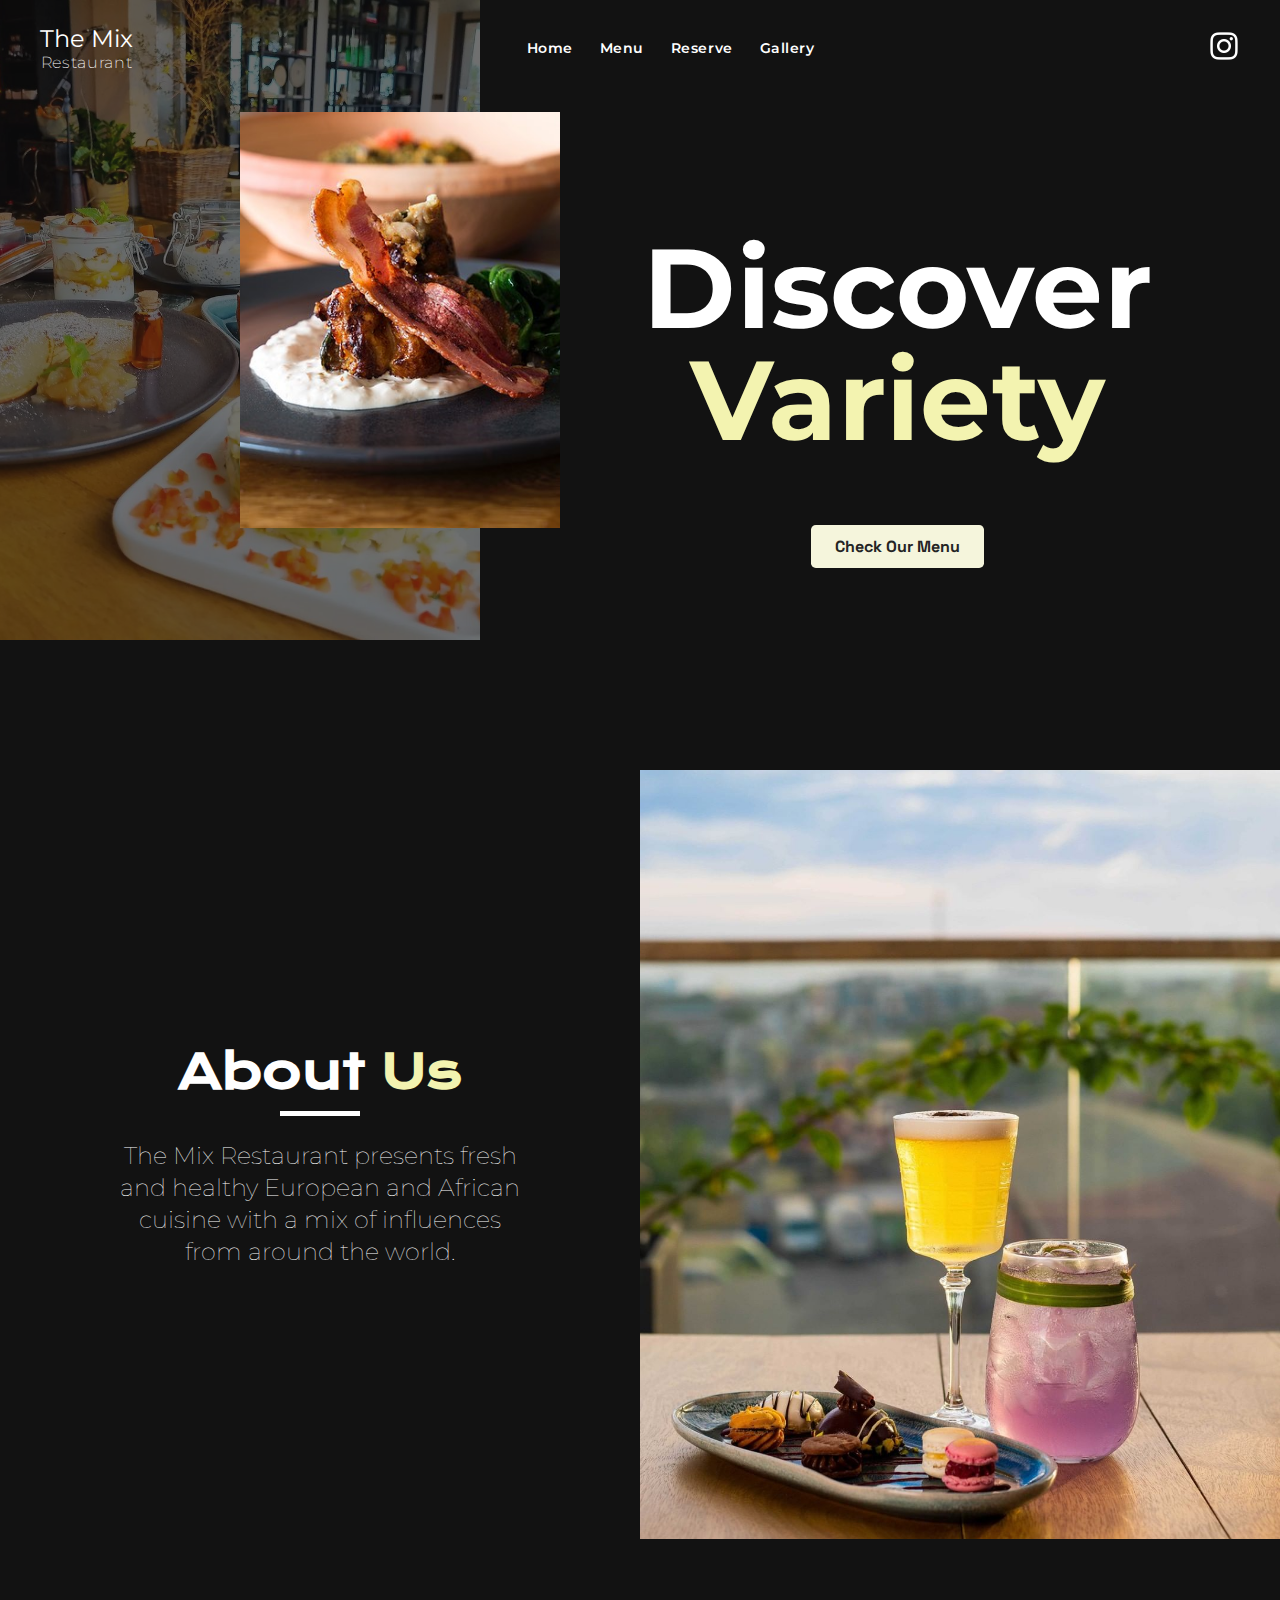
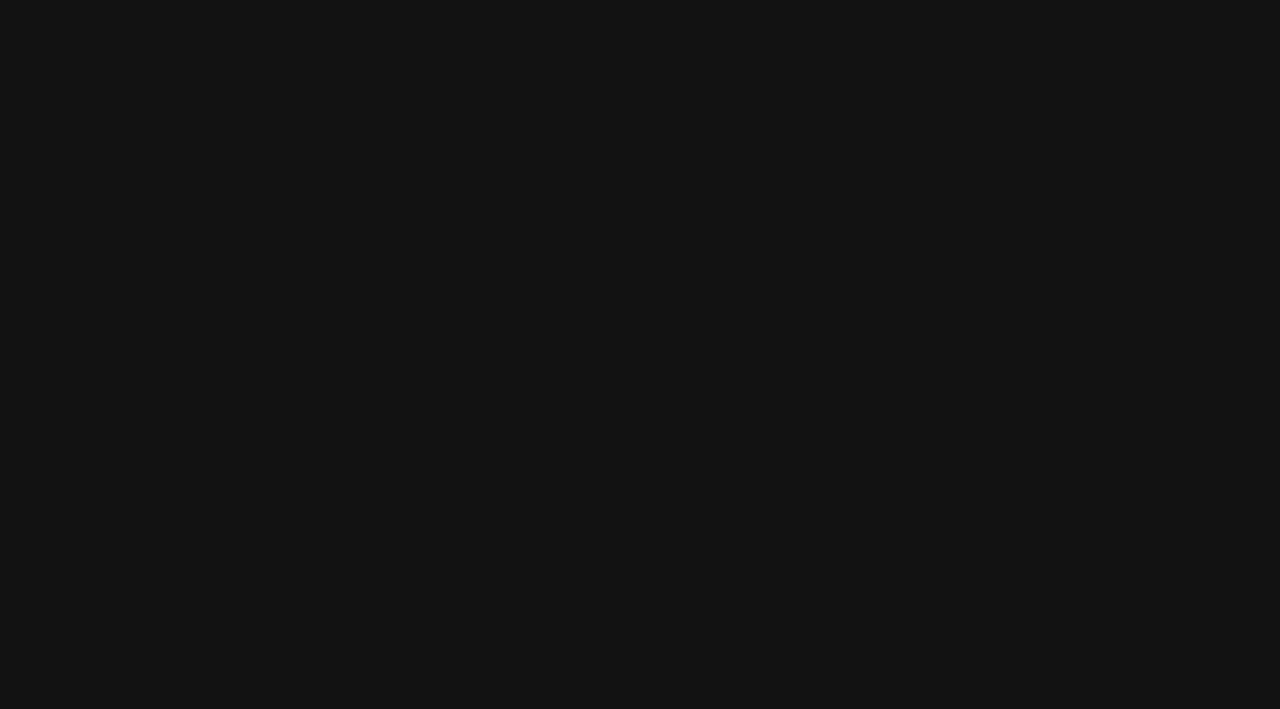
==== index.html @ 6d55d675 "Add files via upload" ====
<!DOCTYPE html>
<html lang="en">
<head>
    <meta charset="UTF-8">
    <meta http-equiv="X-UA-Compatible" content="IE=edge">
    <meta name="viewport" content="width=device-width, initial-scale=1.0">
    <title>The Mix Restaurant</title>
    <link rel="stylesheet" href="style.css">
    <link rel="shortcut icon" href="assets/themixlogo.png" type="image/x-icon">
</head>
<body>

    <!-- Navbar Section -->
    <navbar class="navbar-section">
        <h2 class="logo">
            <a href="index.html">
                The Mix <span class="logo-lighter">Restaurant</span>
            </a>
        </h2>
        <ul class="nav-items">
            <li class="nav-item"><a href="index.html" class="nav-link">Home</a></li>
            <li class="nav-item"><a href="menu/menu.html" class="nav-link">Menu</a></li>
            <li class="nav-item"><a href="https://www.sevenrooms.com/reservations/themix" class="nav-link">Reserve</a></li>
            <li class="nav-item"><a href="gallery/gallery.html" class="nav-link">Gallery</a></li>
        </ul>
        <a href="https://www.instagram.com/themixgh/" class="insta-link" target="_blank"><img src="assets/insta.png" alt="" class="insta"></a>
        <img src="assets/hamburger-button.png" alt="" class="hamburger-menu">
    </navbar>
    <!-- End Of Navbar Section -->

    <!-- Hero Section -->
    <main class="hero-section">
        <img src="assets/food-image-2.webp" alt="" class="image-bg">
        <div class="top-image-flex-container">
            <div class="top-image-container">
                <img src="assets/food-image-1.jpg" alt="" class="top-image">
            </div>
        </div>
        <div class="title-container">
            <h1 class="hero-title">Discover <span class="hero-title-span"> Variety</span>
            <button class="call-to-action">Check Our Menu</button></h1>
        </div>
    </main>
    <!-- End Of Hero Section -->

    <!-- About Us Section-->
    <section class="about-us-section">
        <div class="about-us-first-section half-section">
            <div class="about-us-container">
                <h1 class="about-us-title">
                    About <span class="about-us-title-span">Us</span>
                </h1>
                <div class="line"></div>
                <p class="about-us-description">
                    The Mix Restaurant presents fresh and healthy European and African cuisine with a mix of influences from around the world.
                </p>
            </div>
        </div>
        <div class="about-us-second-section half-section">
        </div>
    </section>
    <!-- End Of About Us Section-->

    <!-- Meet The Team Section -->
    <section class="meet-the-team">

    </section>
    <!-- End Of Meet The Team Section -->

    <!-- International Section -->
    <section class="international">
    
    </section>
    <!-- End Of International Section -->





    <footer class="footer-section">

    </footer>

</body>
</html>
---- style.css ----
@import url('https://fonts.googleapis.com/css2?family=Krona+One&family=Montserrat:wght@100;200;300;400;500;600;700;800;900&family=Raleway:wght@300;400&family=Space+Grotesk:wght@300;400;500;600;700&display=swap');

/*

font-family: 'Krona One', sans-serif;
font-family: 'Montserrat', sans-serif;
font-family: 'Raleway', sans-serif;
font-family: 'Space Grotesk', sans-serif;

First BreakPoint: 1250px
Second Breakpoint: 1050px;

 */

*{
    box-sizing: border-box;
    padding: 0;
    margin: 0;
    text-decoration: none;
    list-style: none;
    font-family: 'Montserrat', sans-serif;
}

:root{
    --general-color: #fff;
}

body{
    background-color: #121212;
}

.navbar-section{
    height: 5rem;
    width: 100%;
    display: flex;
    justify-content: space-between;
    align-items: center;
    position: absolute;
    z-index: 5;
}

.logo{
    color: var(--general-color);
    font-size: 1.5rem;
    text-align: center;
    font-weight: 400;
    margin-left: 2.5rem;
    margin-top: 1rem;
}

.logo a{
    color: white;
}

.logo-lighter{
    font-weight: 200;
    font-size: 1rem;
    letter-spacing: 0.04rem;
    display: block;
}

.nav-items{
    margin-top: 1rem;
    color: var(--general-color);
    font-weight: 600;
    font-size: 0.85rem;
    letter-spacing: 0.035rem;
    width: 18rem;
    display: flex;
    justify-content: space-between;
}

.nav-item a{
    color: var(--general-color);
}

.nav-item a:hover{
    opacity: 0.7;
    transition: all 0.3s ease-in;
}

.insta{
    width: 2rem;
    height: 2rem;
    margin-top: 1rem;
    margin-right: 2.5rem;
}

.hamburger-menu{
    width: 2rem;
    height: 2rem;
    margin-top: 1rem;
    margin-right: 2.5rem;
    display: none;
}

.hero-section{
    height: 48.1rem;
}

.image-bg{
    width: 30rem;
    height: 40rem;
    object-fit: cover;
    position: absolute;
    z-index: 3;
    opacity: 0.4;
}

.top-image{
    position: absolute;
    z-index: 4;
    width: 20rem;
    height: 26rem;
    margin-top: 7rem;
    margin-left: 15rem;
    object-fit: cover;
}

.title-container{
    z-index: 8;
    display: flex;
    flex-direction: column;
    justify-content:  center;
    align-items: flex-end;
    margin-top: 15rem;
    width: 100%;
    height: 20rem;
    position: absolute;
}

.hero-title{
    color: var(--general-color);
    letter-spacing: 0.02rem;
    font-size: 7rem;
    margin-right: 8rem;
    text-align: center;
    position: absolute;
    line-height: 7rem;
}

.hero-title-span{
    color: #F3F3B0;
    display: block;
}

.call-to-action{
    font-family: 'Space Grotesk', sans-serif;
    font-weight: 700;
    color: #242424;
    padding: 0.7rem 1.5rem 0.7rem 1.5rem;
    font-size: 1rem;
    border-radius: 0.3rem;
    background-color: beige;
    border: none;
}

.about-us-section{
    display: flex;
    height: 48.1rem;
}

.half-section{
    width: 100%;
}

.about-us-first-section{
    display: flex;
    justify-content: center;
    align-items: center;
    height: 48.1rem;
}

.about-us-second-section{
    height: 48.1rem;
    background-image: url(assets/food-image-3.jpg);
    background-size: cover;
    background-position: center;
}

.about-us-container{
    display: flex;
    flex-direction: column;
    align-items: center;
    color: var(--general-color);
    width: 25rem;
    text-align: center;
}

.about-us-title{
    font-size: 3rem;
    text-align: center;
    margin-bottom: 0.6rem;
    font-family: 'Krona One', sans-serif;
}

.line{
    width: 5rem;
    background-color: white;
    height: 0.3rem;
    margin-bottom: 1.5rem;
}

.about-us-title-span{
    color: #F3F3B0;
    font-family: 'Krona One', sans-serif;
}

.about-us-description{
    font-weight: 100;
    font-size: 1.5rem;
    line-height: 2rem;
}

.meet-the-team{
    height: 48.1rem;
}



@media (max-width: 1250px) and (min-width: 1050px) {
    .hero-title{
        font-size: 5rem;
        margin-right: 5rem;
        line-height: 5rem;
    }
}

@media (max-width: 1050px) {
    .nav-items{
        display: none;
    }

    .insta{
        display: none;
    }

    .image-bg{
        display: none;
    }

    .hamburger-menu{
        display: inline;
    }

    .title-container{
        flex-direction: column;
        justify-content:  center;
        align-items: center;
        height: auto;
        background-color: red;
        position: absolute;
        margin-top: 5rem;

        /* z-index: 8;
        display: flex;
        flex-direction: column;
        justify-content:  center;
        align-items: flex-end;
        margin-top: 0rem;
        width: 100%;
        height: 20rem;
        position: absolute; */
    }

    .top-image{
        display: none;
    }

    .hero-title{
        display: flex;
        flex-direction: column;
        justify-content:  center;
        align-items:center;
        width: 100%;
        margin-top: 15rem;
        margin-right: 0rem;
        height: 15rem;
        line-height: 4.5rem;
        font-size: 4rem;
    }

    .hero-title-span{
        display: block;
        margin-bottom: 2rem;
    }

    .top-image-flex-container{
        margin-top: 25rem;
        position: absolute;
        width: 100%;
        display: flex;
        justify-content: center;
        align-items: center;
    }

    .top-image-container{
        position: absolute;
        width: 80%;
        height: 23rem;
        z-index: 9;
        background-image: url(assets/food-image-1.jpg);
        background-repeat: no-repeat;
        background-size: cover;
        background-position: center center;
        margin-top: 16rem;
    }

    .about-us-section{
        display: flex;
        flex-direction: column;
        height: 48.1rem;
    }
    
    .about-us-first-section{
        display: flex;
        justify-content: center;
        align-items: center;
        height: 48.1rem;
    }
    
    .about-us-second-section{
        height: 48.1rem;
        background-image: url(assets/food-image-3.jpg);
        background-size: cover;
        background-position: center center;
    }
    
    .about-us-container{
        display: flex;
        flex-direction: column;
        align-items: center;
        color: var(--general-color);
        width: 25rem;
        text-align: center;
    }
    
    .about-us-title{
        font-size: 2rem;
        text-align: center;
        margin-bottom: 0.6rem;
        font-family: 'Krona One', sans-serif;
    }
    
    .line{
        width: 5rem;
        background-color: white;
        height: 0.1rem;
        margin-bottom: 1.5rem;
    }
    
    .about-us-title-span{
        color: #F3F3B0;
        font-family: 'Krona One', sans-serif;
    }
    
    .about-us-description{
        margin-left: 2.5rem;
        margin-right: 2.5rem;
        font-weight: 100;
        font-size: 1.25rem;
        line-height: 1.7rem;
    }
}
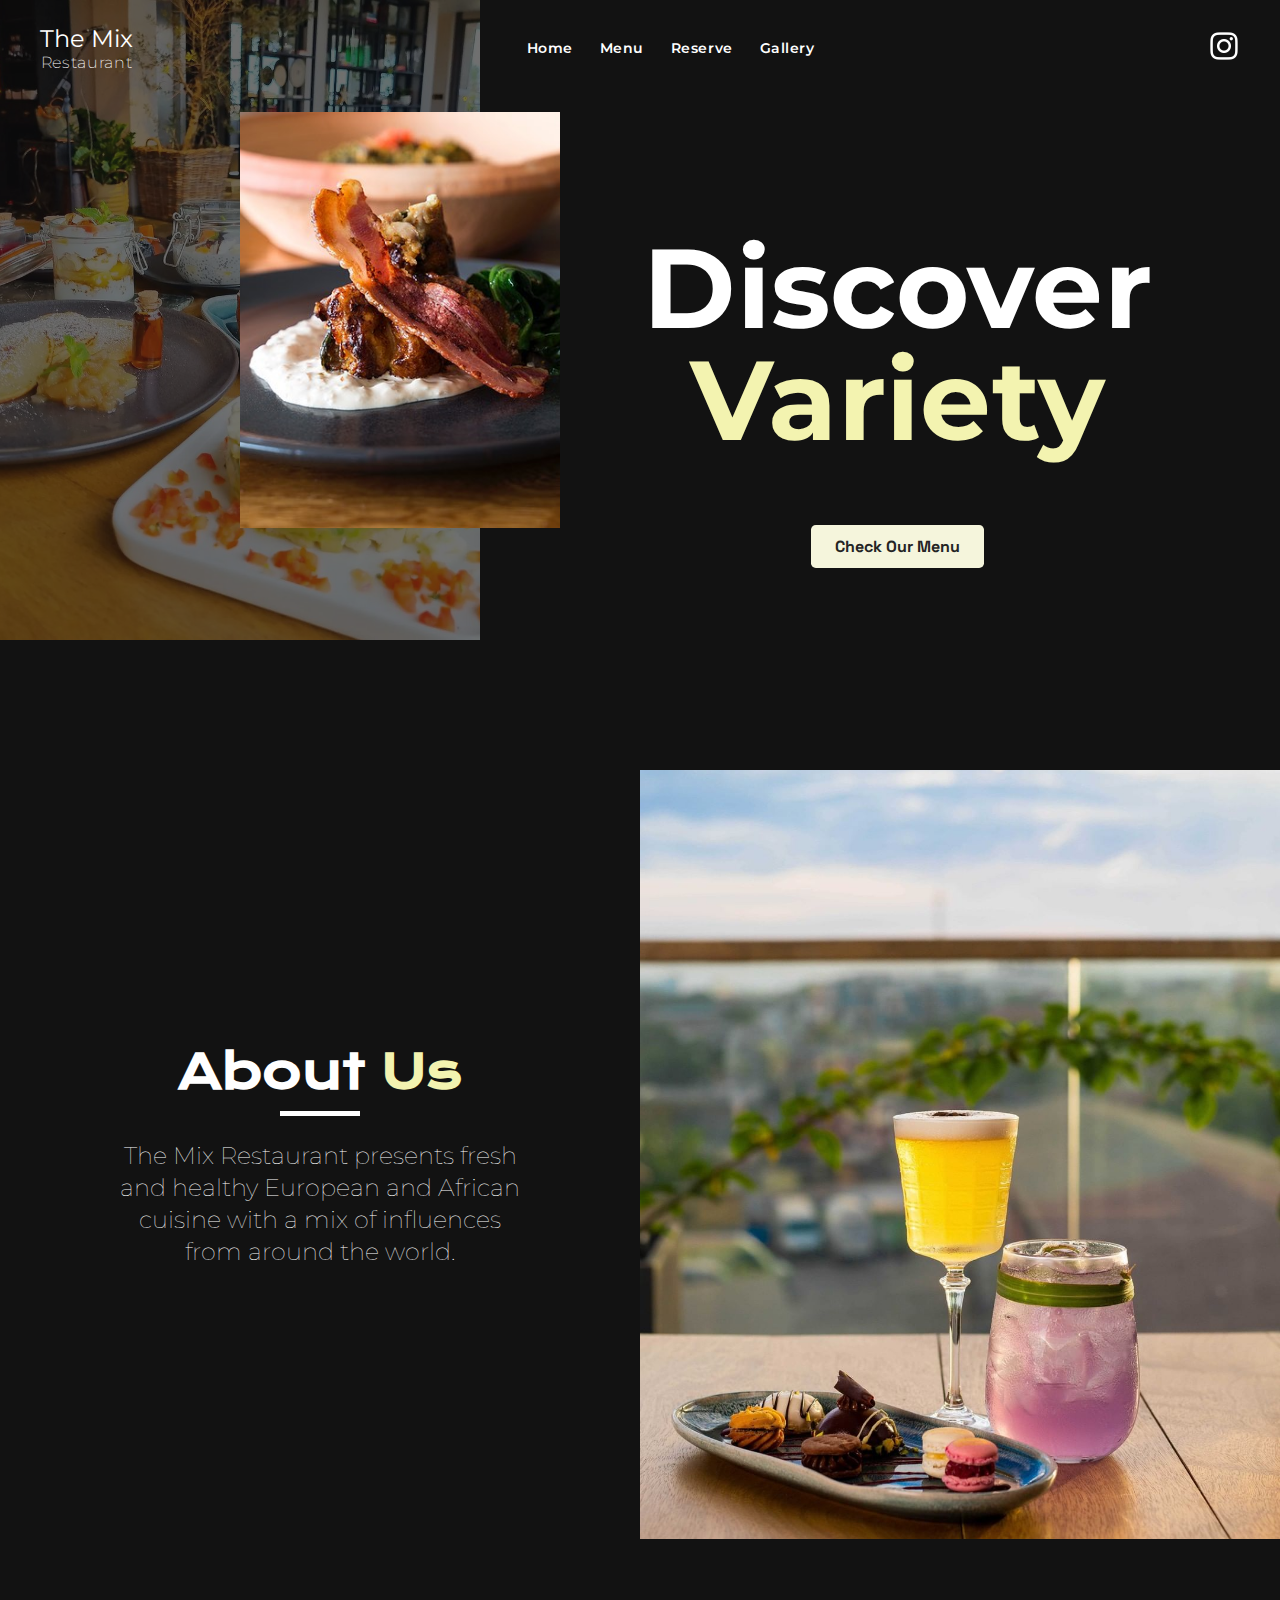
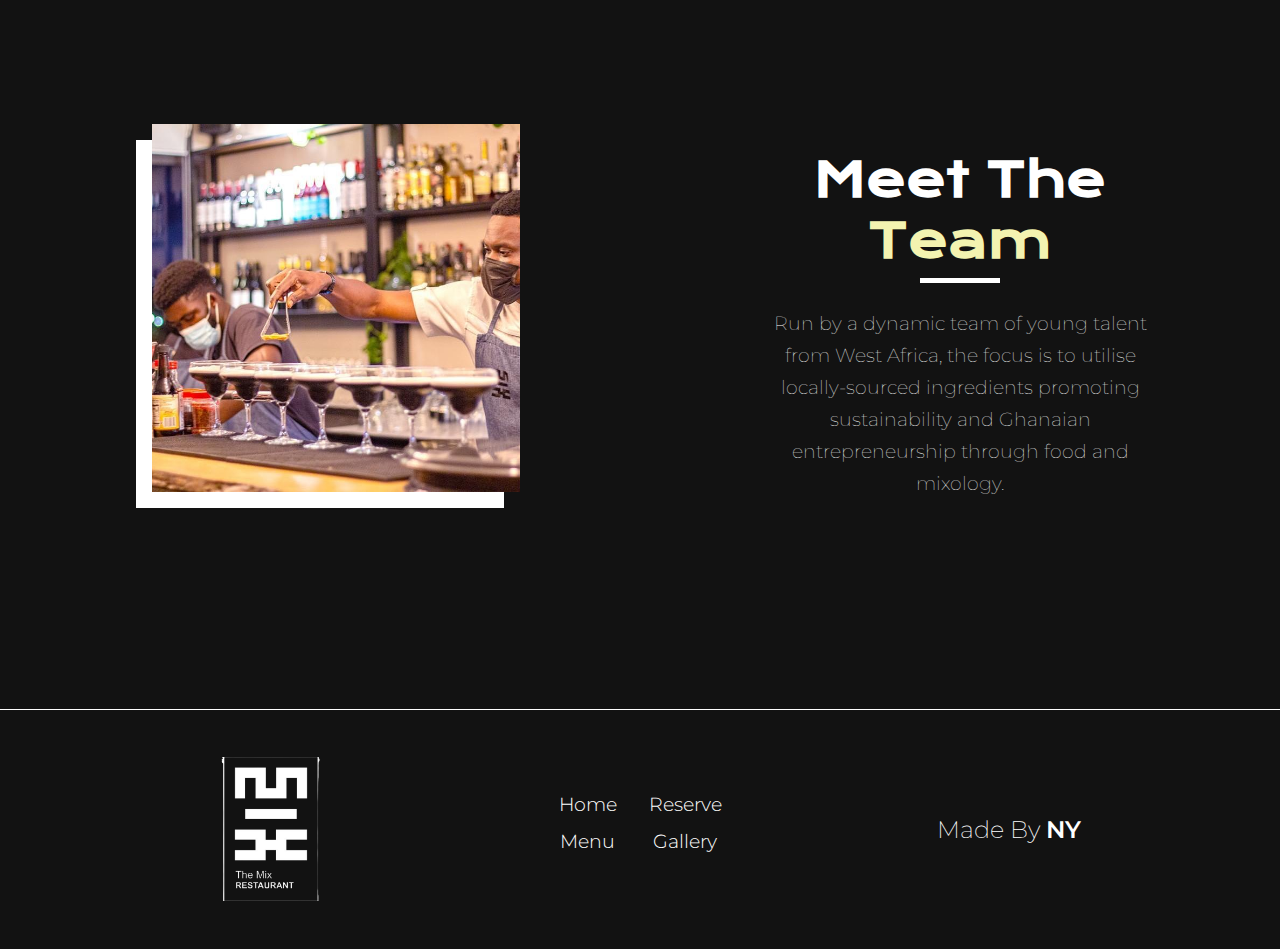
==== commit fec2f98c: "Update Site" ====
--- a/index.html
+++ b/index.html
@@ -6,7 +6,7 @@
     <meta name="viewport" content="width=device-width, initial-scale=1.0">
     <title>The Mix Restaurant</title>
     <link rel="stylesheet" href="style.css">
-    <link rel="shortcut icon" href="assets/themixlogo.png" type="image/x-icon">
+    <link rel="shortcut icon" href="assets/themixlogo.jpg" type="image/x-icon">
 </head>
 <body>
 
@@ -38,7 +38,9 @@
         </div>
         <div class="title-container">
             <h1 class="hero-title">Discover <span class="hero-title-span"> Variety</span>
-            <button class="call-to-action">Check Our Menu</button></h1>
+            <a href="menu/menu.html" class="hero-button-link">
+                <button class="hero-button">Check Our Menu</button></h1>
+            </a>
         </div>
     </main>
     <!-- End Of Hero Section -->
@@ -63,7 +65,36 @@
 
     <!-- Meet The Team Section -->
     <section class="meet-the-team">
+        <!-- Desktop Display -->
+        <div class="employee-image-container">
+            <div class="background-layer"></div>
+            <div class="employee-image"></div>
+        </div>
+        <div class="employee-data">
+            <div class="data-container">
+                <h1 class="employee-data-title">
+                    Meet The <span class="employee-data-title-span">Team</span>
+                </h1>
+                <div class="line"></div>
+                <p class="employee-data-description">
+                    Run by a dynamic team of young talent from West Africa, the focus is to utilise locally-sourced ingredients promoting sustainability and Ghanaian entrepreneurship through food and mixology.
+                </p>
+            </div>
+        </div>
+        <!-- End Of Desktop Display -->
 
+        <!-- Mobile Display -->
+        <div class="mobile-employee-container">
+            <h1 class="mobile-employee-data-title">
+                Meet The <span class="mobile-employee-data-title-span">Team</span>
+            </h1>
+            <div class="mobile-line"></div>
+            <div class="mobile-employee-image-container">
+                <div class="mobile-employee-image"></div>
+                <div class="mobile-background-layer"></div>
+            </div>
+        </div>
+        <!-- End Of Mobile Display -->
     </section>
     <!-- End Of Meet The Team Section -->
 
@@ -73,13 +104,22 @@
     </section>
     <!-- End Of International Section -->
 
-
-
-
-
-    <footer class="footer-section">
-
+    <!-- Footer -->
+    <footer class="footer">
+        <img src="assets/themixlogo.jpg" alt="" class="themixlogo">
+        <div class="footer-links">
+            <div class="footer-batch">
+                <li class="footer-item"><a href="#" class="footer-link">Home</a></li>
+                <li class="footer-item"><a href="#" class="footer-link">Menu</a></li>
+            </div>
+            <div class="footer-batch">
+                <li class="footer-item"><a href="#" class="footer-link">Reserve</a></li>
+                <li class="footer-item"><a href="#" class="footer-link">Gallery</a></li>
+            </div>
+        </div>
+        <h2 class="creator-tag">Made By <a class="creator-tag-span" href="https://github.com/nana-ntim" target="_blank">NY</a></h2>
     </footer>
+    <!-- End Of Footer -->
 
 </body>
 </html>--- a/style.css
+++ b/style.css
@@ -144,7 +144,7 @@
     display: block;
 }
 
-.call-to-action{
+.hero-button{
     font-family: 'Space Grotesk', sans-serif;
     font-weight: 700;
     color: #242424;
@@ -213,10 +213,126 @@
 }
 
 .meet-the-team{
+    width: 100%;
+    color: var(--general-color);
+    display: flex;
     height: 48.1rem;
 }
 
-
+.employee-image-container{
+    width: 50%;
+    display: flex;
+    justify-content: center;
+    align-items: center;
+}
+
+.employee-data{
+    width: 50%;
+    display: flex;
+    flex-direction: column;
+    justify-content: center;
+    align-items: center;
+}
+
+.background-layer{
+    z-index: 10;
+    position: absolute;
+    background-color: white;
+    width: 23rem;
+    height: 23rem;
+}
+
+.employee-image{
+    z-index: 11;
+    background-image: url(assets/employee.jpg);
+    background-position: center center;
+    background-size: cover;
+    margin-bottom: 2rem;
+    margin-left: 2rem;
+    width: 23rem;
+    height: 23rem;
+}
+
+.employee-data-title{
+    font-family: 'Krona One', sans-serif;
+    margin-bottom: 0.4rem;
+    font-size: 3rem;
+    text-align: center;
+}
+
+.employee-data-title-span{
+    display: block;
+    font-family: 'Krona One', sans-serif;
+    color: #F3F3B0;
+}
+
+.employee-data-description{
+    font-weight: 100;
+    font-size: 1.2rem;
+    line-height: 2rem;
+}
+
+.data-container{
+    display: flex;
+    flex-direction: column;
+    align-items: center;
+    color: var(--general-color);
+    width: 25rem;
+    text-align: center;
+}
+
+.mobile-employee-container{
+    display: none;
+}
+
+
+/* Footer Section */
+
+footer.footer{
+    border-top: 1px solid white;
+    height: 15rem;
+    display: flex;
+    justify-content: space-evenly;
+    align-items: center;
+}
+
+img.themixlogo{
+    width: 9rem;
+}
+
+.footer-item a{
+    font-weight: 300;
+    color: white;
+}
+
+.footer-item{
+    margin-bottom: 0.8rem;
+    font-size: 1.2rem;
+    text-align: center;
+}
+
+.footer-links{
+    display: flex;
+    justify-content: center;
+    align-items: center;
+}
+
+.footer-batch{
+    margin: 1rem;
+    width: auto;
+}
+
+.creator-tag{
+    color: white;
+    font-weight: 200;
+}
+
+.creator-tag a{
+    font-weight: 600;
+    color: white;
+}
+
+/* End Of Footer Section */
 
 @media (max-width: 1250px) and (min-width: 1050px) {
     .hero-title{
@@ -224,6 +340,11 @@
         margin-right: 5rem;
         line-height: 5rem;
     }
+
+    footer.footer{
+        height: 25rem;
+        flex-direction: column;
+    }
 }
 
 @media (max-width: 1050px) {
@@ -248,19 +369,8 @@
         justify-content:  center;
         align-items: center;
         height: auto;
-        background-color: red;
         position: absolute;
-        margin-top: 5rem;
-
-        /* z-index: 8;
-        display: flex;
-        flex-direction: column;
-        justify-content:  center;
-        align-items: flex-end;
-        margin-top: 0rem;
-        width: 100%;
-        height: 20rem;
-        position: absolute; */
+        margin-top: 6rem;
     }
 
     .top-image{
@@ -273,16 +383,19 @@
         justify-content:  center;
         align-items:center;
         width: 100%;
-        margin-top: 15rem;
+        margin-top: 16rem;
         margin-right: 0rem;
-        height: 15rem;
-        line-height: 4.5rem;
+        line-height: 4rem;
         font-size: 4rem;
     }
 
     .hero-title-span{
         display: block;
-        margin-bottom: 2rem;
+        margin-bottom: 0.5rem;
+    }
+
+    .hero-button{
+        margin-bottom: 4rem;
     }
 
     .top-image-flex-container{
@@ -361,5 +474,81 @@
         font-size: 1.25rem;
         line-height: 1.7rem;
     }
-}
-
+
+    footer.footer{
+        height: 25rem;
+        flex-direction: column;
+    }
+}
+
+@media (max-width: 950px) {
+    
+    .employee-image-container{
+        display: none;
+    }
+    
+    .employee-data{
+        display: none;
+    }
+    
+    .background-layer{
+        display: none;
+    }
+    
+    .employee-image{
+        display: none;
+    }
+    
+    .employee-data-title{
+        display: none;
+    }
+    
+    .employee-data-title-span{
+        display: none;
+    }
+    
+    .employee-data-description{
+        display: none;
+    }
+    
+    .data-container{
+        display: none;
+    }
+
+    .mobile-employee-container{
+        width: 100%;
+        height: 48.1rem;
+        display: flex;
+        justify-content:center;
+        align-items:center;
+        flex-direction: column;
+    }
+
+    .mobile-background-layer{
+        z-index: 10;
+        position: absolute;
+        background-color: white;
+        width: 18rem;
+        height: 18rem;
+    }
+    
+    .mobile-employee-image{
+        z-index: 14;
+        background-image: url(assets/employee.jpg);
+        background-position: center center;
+        background-size: cover;
+        margin-bottom: 2rem;
+        margin-left: 2rem;
+        width: 18rem;
+        height: 18rem;
+    }
+
+    .mobile-employee-image-container{
+        display: flex;
+        justify-content: center;
+        align-items: center;
+    }
+
+
+}
+
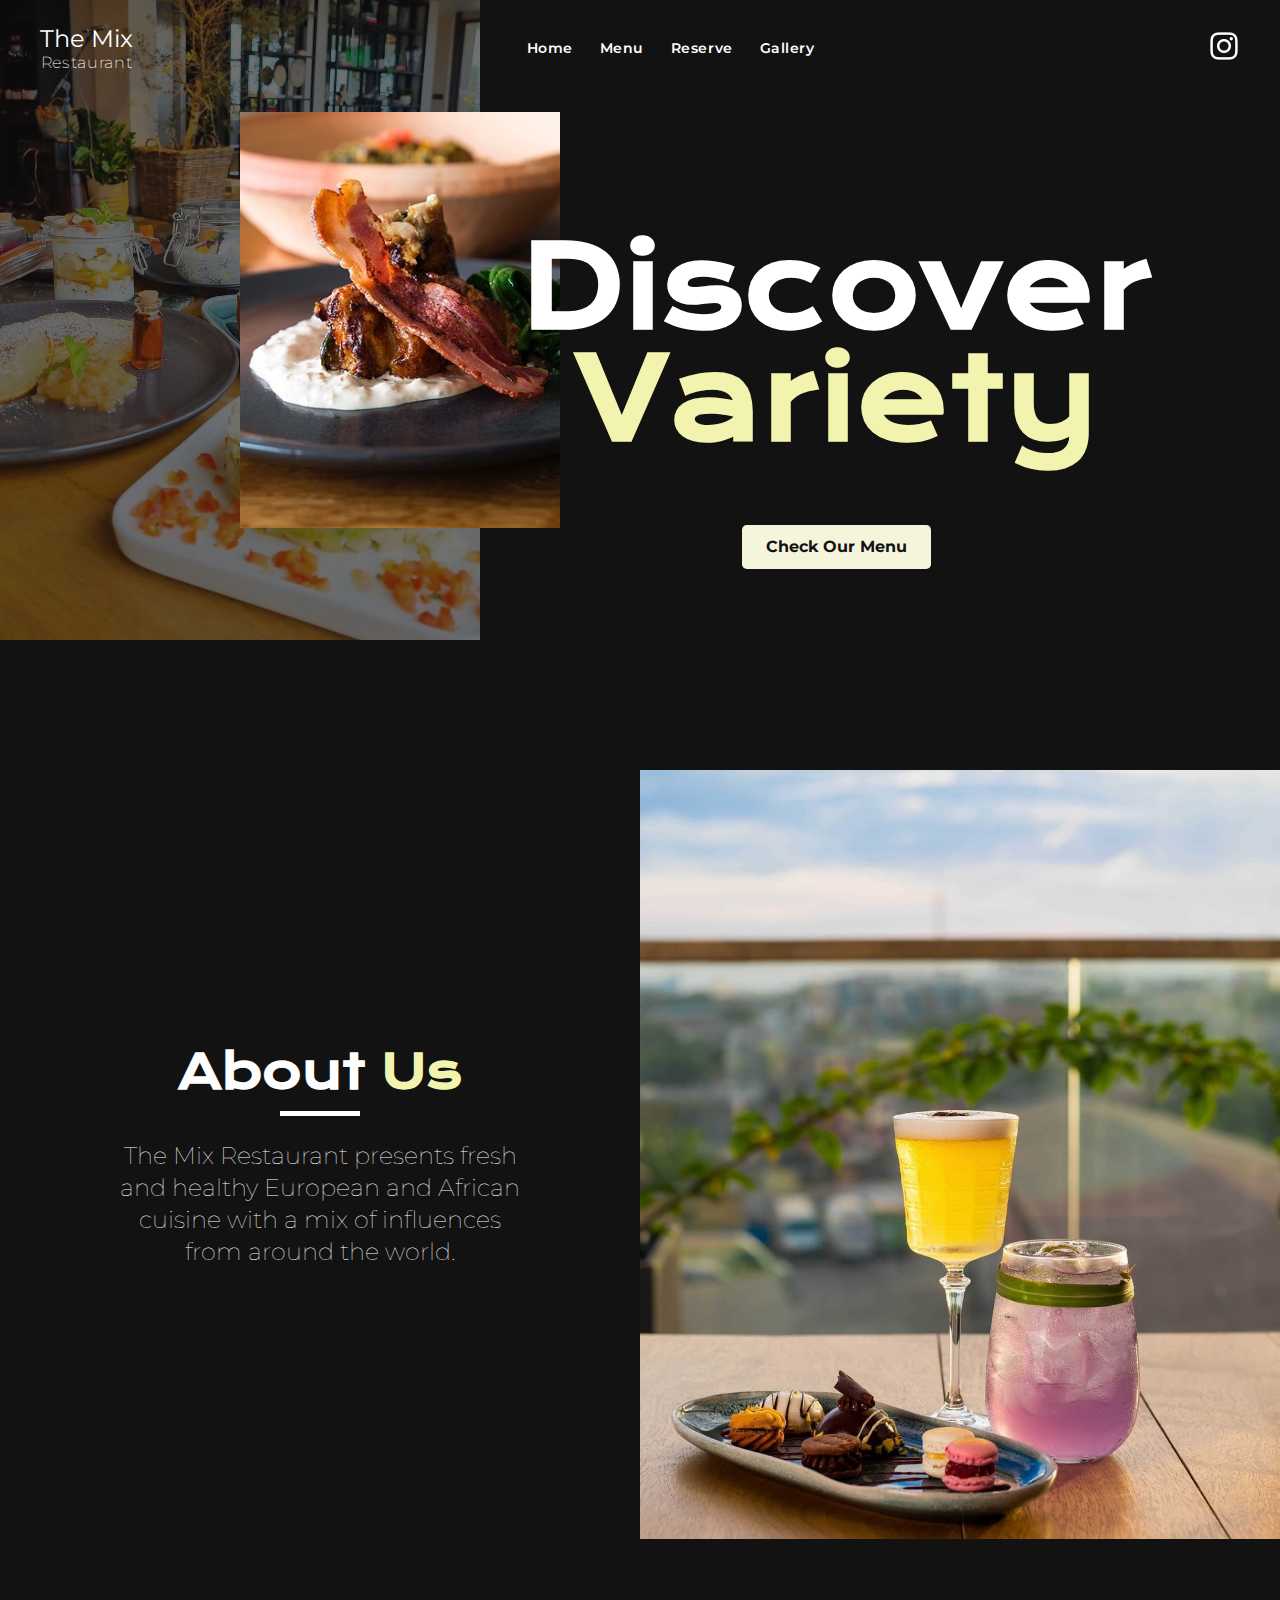
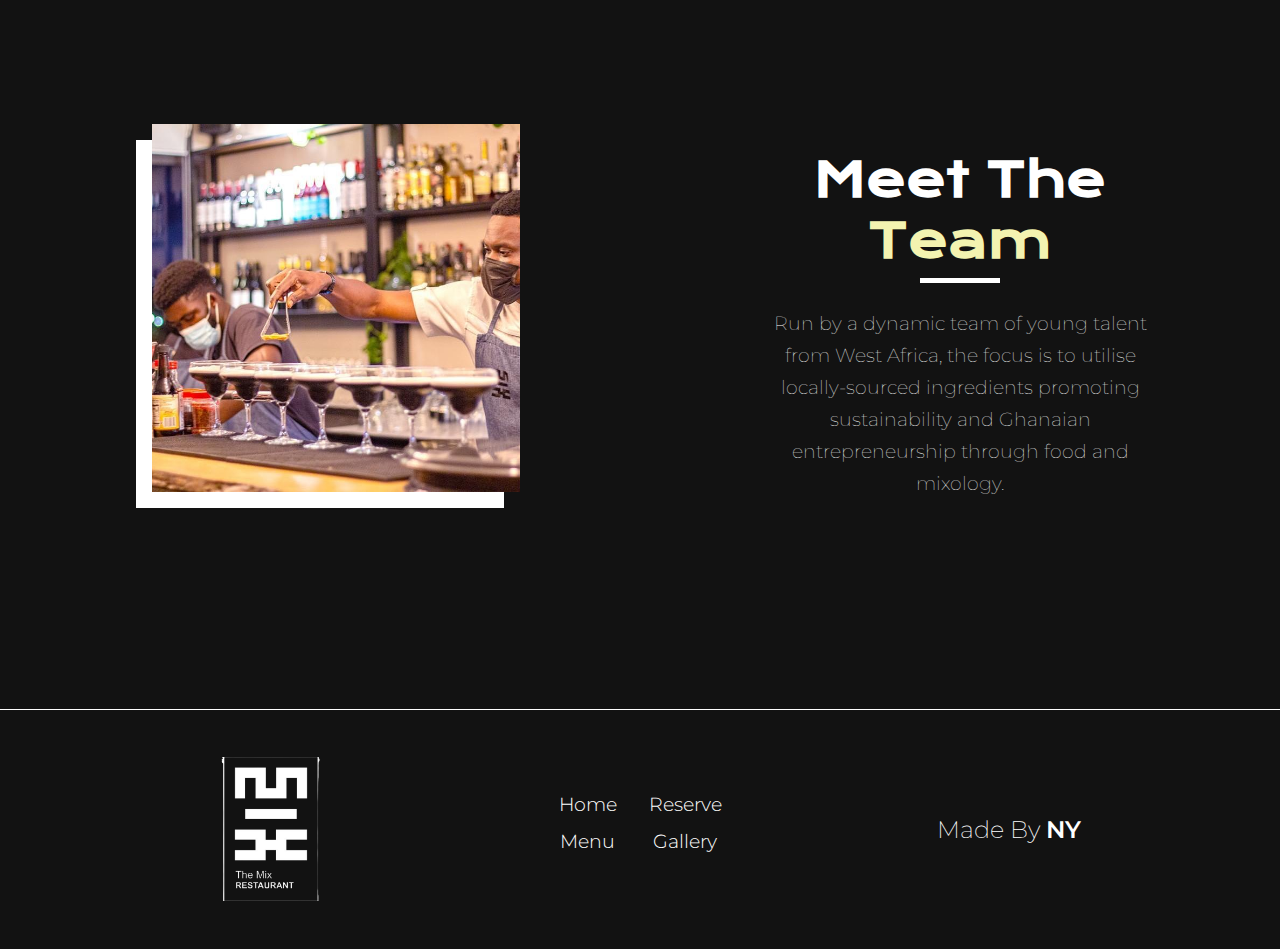
==== commit 0795b08b: "Normal cursor to pointer" ====
--- a/index.html
+++ b/index.html
@@ -38,9 +38,7 @@
         </div>
         <div class="title-container">
             <h1 class="hero-title">Discover <span class="hero-title-span"> Variety</span>
-            <a href="menu/menu.html" class="hero-button-link">
-                <button class="hero-button">Check Our Menu</button></h1>
-            </a>
+            <button class="hero-button"><a href="menu/menu.html" class="hero-button-link">Check Our Menu</a></button></h1>
         </div>
     </main>
     <!-- End Of Hero Section -->
--- a/style.css
+++ b/style.css
@@ -131,6 +131,7 @@
 
 .hero-title{
     color: var(--general-color);
+    font-family: 'Krona One', sans-serif;
     letter-spacing: 0.02rem;
     font-size: 7rem;
     margin-right: 8rem;
@@ -140,6 +141,7 @@
 }
 
 .hero-title-span{
+    font-family: 'Krona One', sans-serif;
     color: #F3F3B0;
     display: block;
 }
@@ -153,6 +155,11 @@
     border-radius: 0.3rem;
     background-color: beige;
     border: none;
+    cursor: pointer;
+}
+
+.hero-button a{
+    color: #121212;
 }
 
 .about-us-section{
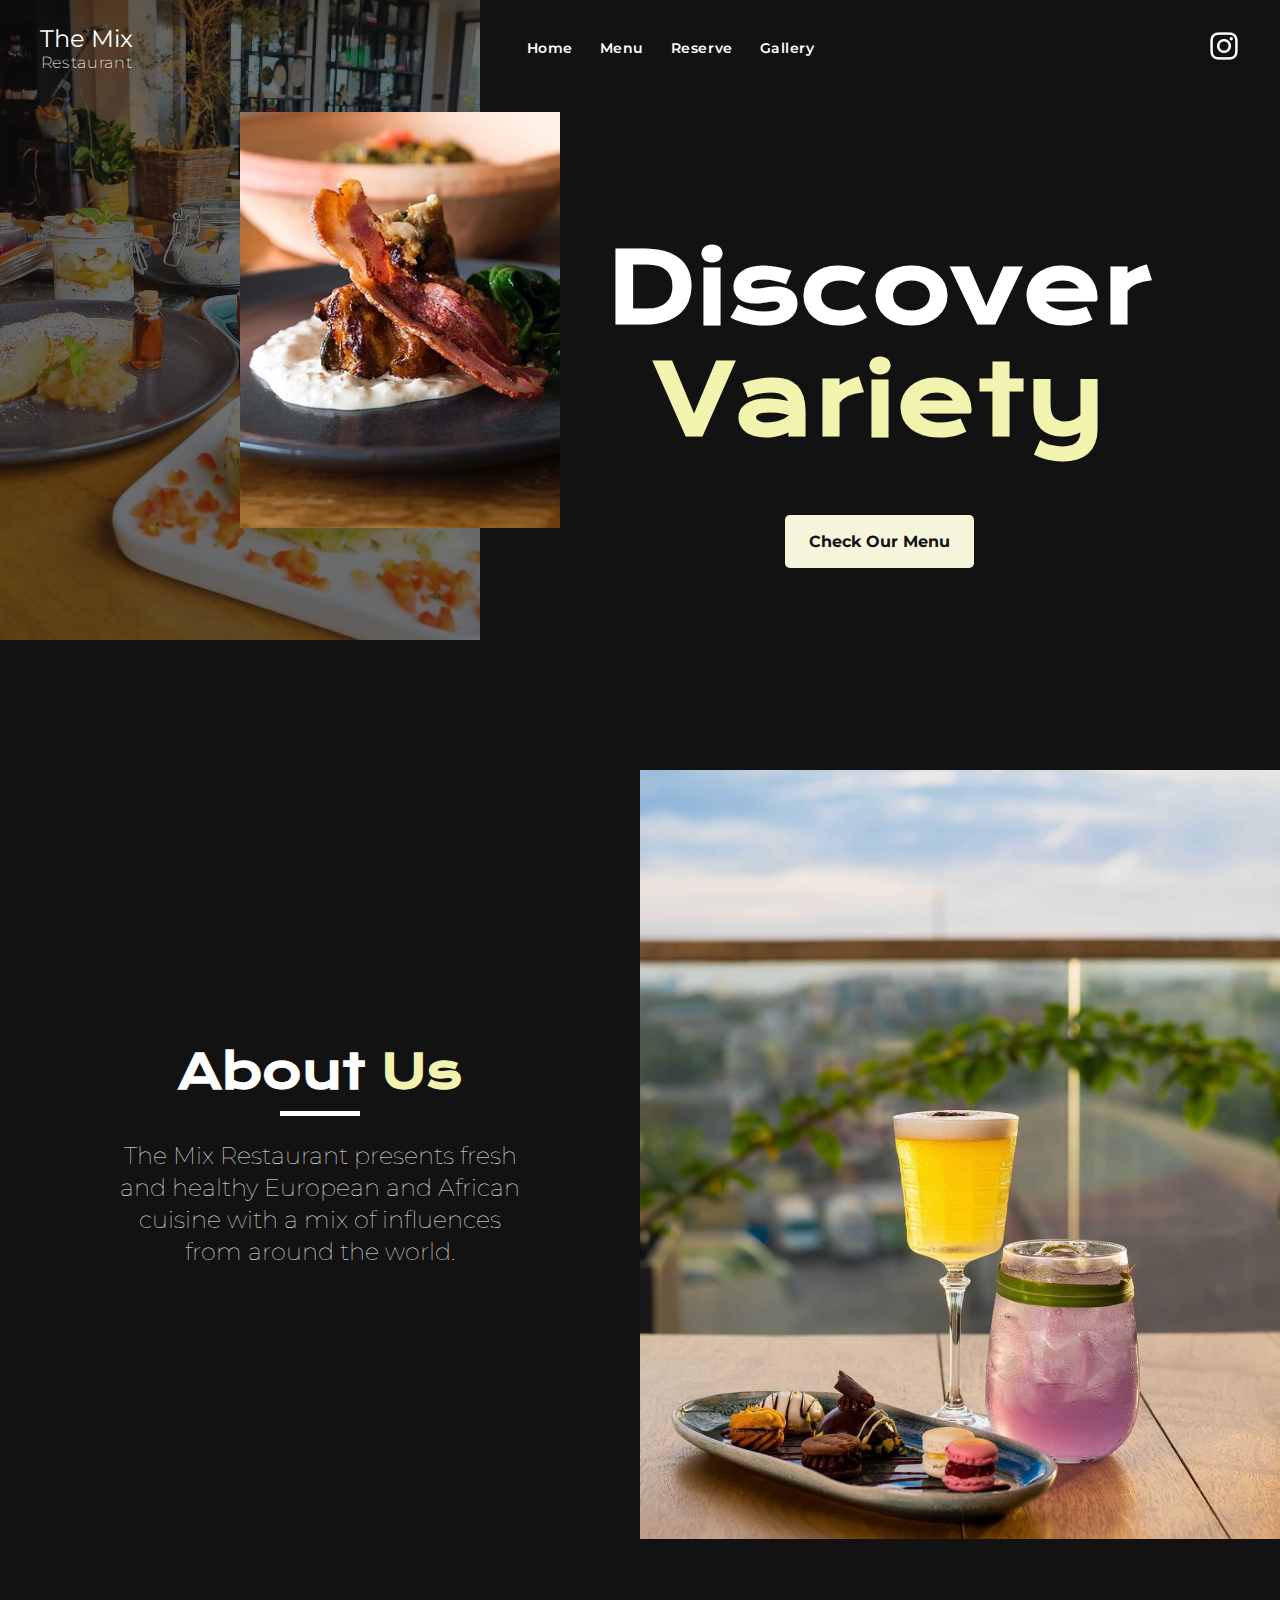
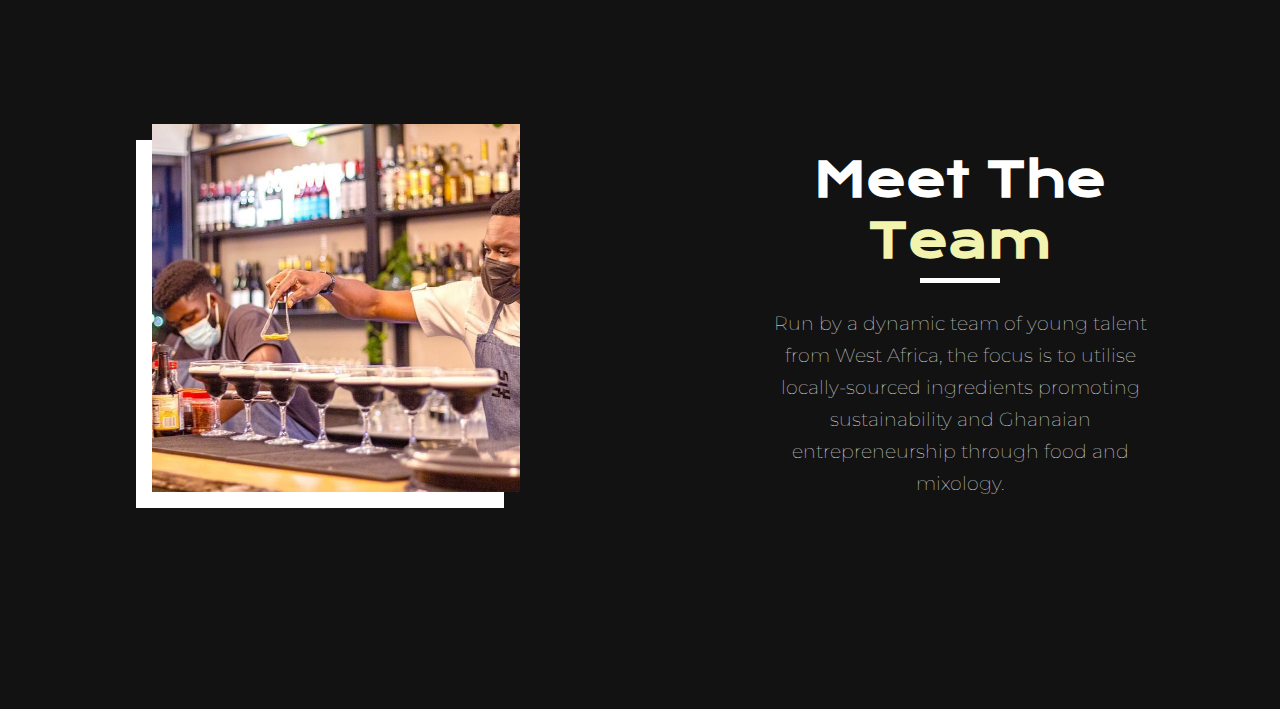
==== commit 627d786e: "Responsive Design" ====
--- a/index.html
+++ b/index.html
@@ -83,13 +83,18 @@
 
         <!-- Mobile Display -->
         <div class="mobile-employee-container">
-            <h1 class="mobile-employee-data-title">
-                Meet The <span class="mobile-employee-data-title-span">Team</span>
-            </h1>
-            <div class="mobile-line"></div>
-            <div class="mobile-employee-image-container">
-                <div class="mobile-employee-image"></div>
-                <div class="mobile-background-layer"></div>
+            <div class="mobile-employee-flex-container">
+                <h1 class="mobile-employee-data-title">
+                    Meet The <span class="mobile-employee-data-title-span">Team</span>
+                </h1>
+                <div class="mobile-line"></div>
+                <div class="mobile-employee-image-container">
+                    <div class="mobile-employee-image"></div>
+                    <div class="mobile-background-layer"></div>
+                </div>
+                <p class="mobile-employee-data-description">
+                    Run by a dynamic team of young talent from West Africa, the focus is to utilise locally-sourced ingredients promoting sustainability and Ghanaian entrepreneurship through food and mixology.
+                </p>
             </div>
         </div>
         <!-- End Of Mobile Display -->
@@ -103,7 +108,7 @@
     <!-- End Of International Section -->
 
     <!-- Footer -->
-    <footer class="footer">
+    <!-- <footer class="footer">
         <img src="assets/themixlogo.jpg" alt="" class="themixlogo">
         <div class="footer-links">
             <div class="footer-batch">
@@ -116,7 +121,7 @@
             </div>
         </div>
         <h2 class="creator-tag">Made By <a class="creator-tag-span" href="https://github.com/nana-ntim" target="_blank">NY</a></h2>
-    </footer>
+    </footer> -->
     <!-- End Of Footer -->
 
 </body>
--- a/style.css
+++ b/style.css
@@ -133,7 +133,7 @@
     color: var(--general-color);
     font-family: 'Krona One', sans-serif;
     letter-spacing: 0.02rem;
-    font-size: 7rem;
+    font-size: 6rem;
     margin-right: 8rem;
     text-align: center;
     position: absolute;
@@ -150,7 +150,7 @@
     font-family: 'Space Grotesk', sans-serif;
     font-weight: 700;
     color: #242424;
-    padding: 0.7rem 1.5rem 0.7rem 1.5rem;
+    padding: 1rem 1.5rem 1rem 1.5rem;
     font-size: 1rem;
     border-radius: 0.3rem;
     background-color: beige;
@@ -390,7 +390,7 @@
         justify-content:  center;
         align-items:center;
         width: 100%;
-        margin-top: 16rem;
+        margin-top: 18rem;
         margin-right: 0rem;
         line-height: 4rem;
         font-size: 4rem;
@@ -402,6 +402,7 @@
     }
 
     .hero-button{
+        margin-top: 1.8rem;
         margin-bottom: 4rem;
     }
 
@@ -423,7 +424,7 @@
         background-repeat: no-repeat;
         background-size: cover;
         background-position: center center;
-        margin-top: 16rem;
+        margin-top: 19rem;
     }
 
     .about-us-section{
@@ -524,11 +525,20 @@
 
     .mobile-employee-container{
         width: 100%;
-        height: 48.1rem;
+        height: 52rem;
         display: flex;
         justify-content:center;
         align-items:center;
         flex-direction: column;
+    }
+
+    .mobile-employee-flex-container{
+        display: flex;
+        flex-direction: column;
+        justify-content: center;
+        align-items: center;
+        width: 23rem;
+        text-align: center;
     }
 
     .mobile-background-layer{
@@ -556,6 +566,40 @@
         align-items: center;
     }
 
-
-}
-
+    .mobile-employee-data-title{
+        font-family: 'Krona One', sans-serif;
+        font-size: 2rem;
+    }
+
+    .mobile-line{
+        width: 4rem;
+        height: 0.2rem;
+        background-color: white;
+        margin-bottom: 2rem;
+        margin-top: 0.7rem;
+    }
+    
+    .mobile-employee-data-title-span{
+        font-family: 'Krona One', sans-serif;
+        color: #F3F3B0;
+        display: block;
+    }
+
+    .mobile-employee-data-description{
+        margin-left: 2rem;
+        margin-right: 2rem;
+        margin-top: 1.5rem;
+        font-weight: 300;
+        font-size: 1.25rem;
+        line-height: 1.7rem;
+    }
+
+    
+}
+
+@media (max-width: 500px) {
+    .hero-title{
+        font-size: 3.5rem;
+    }
+}
+
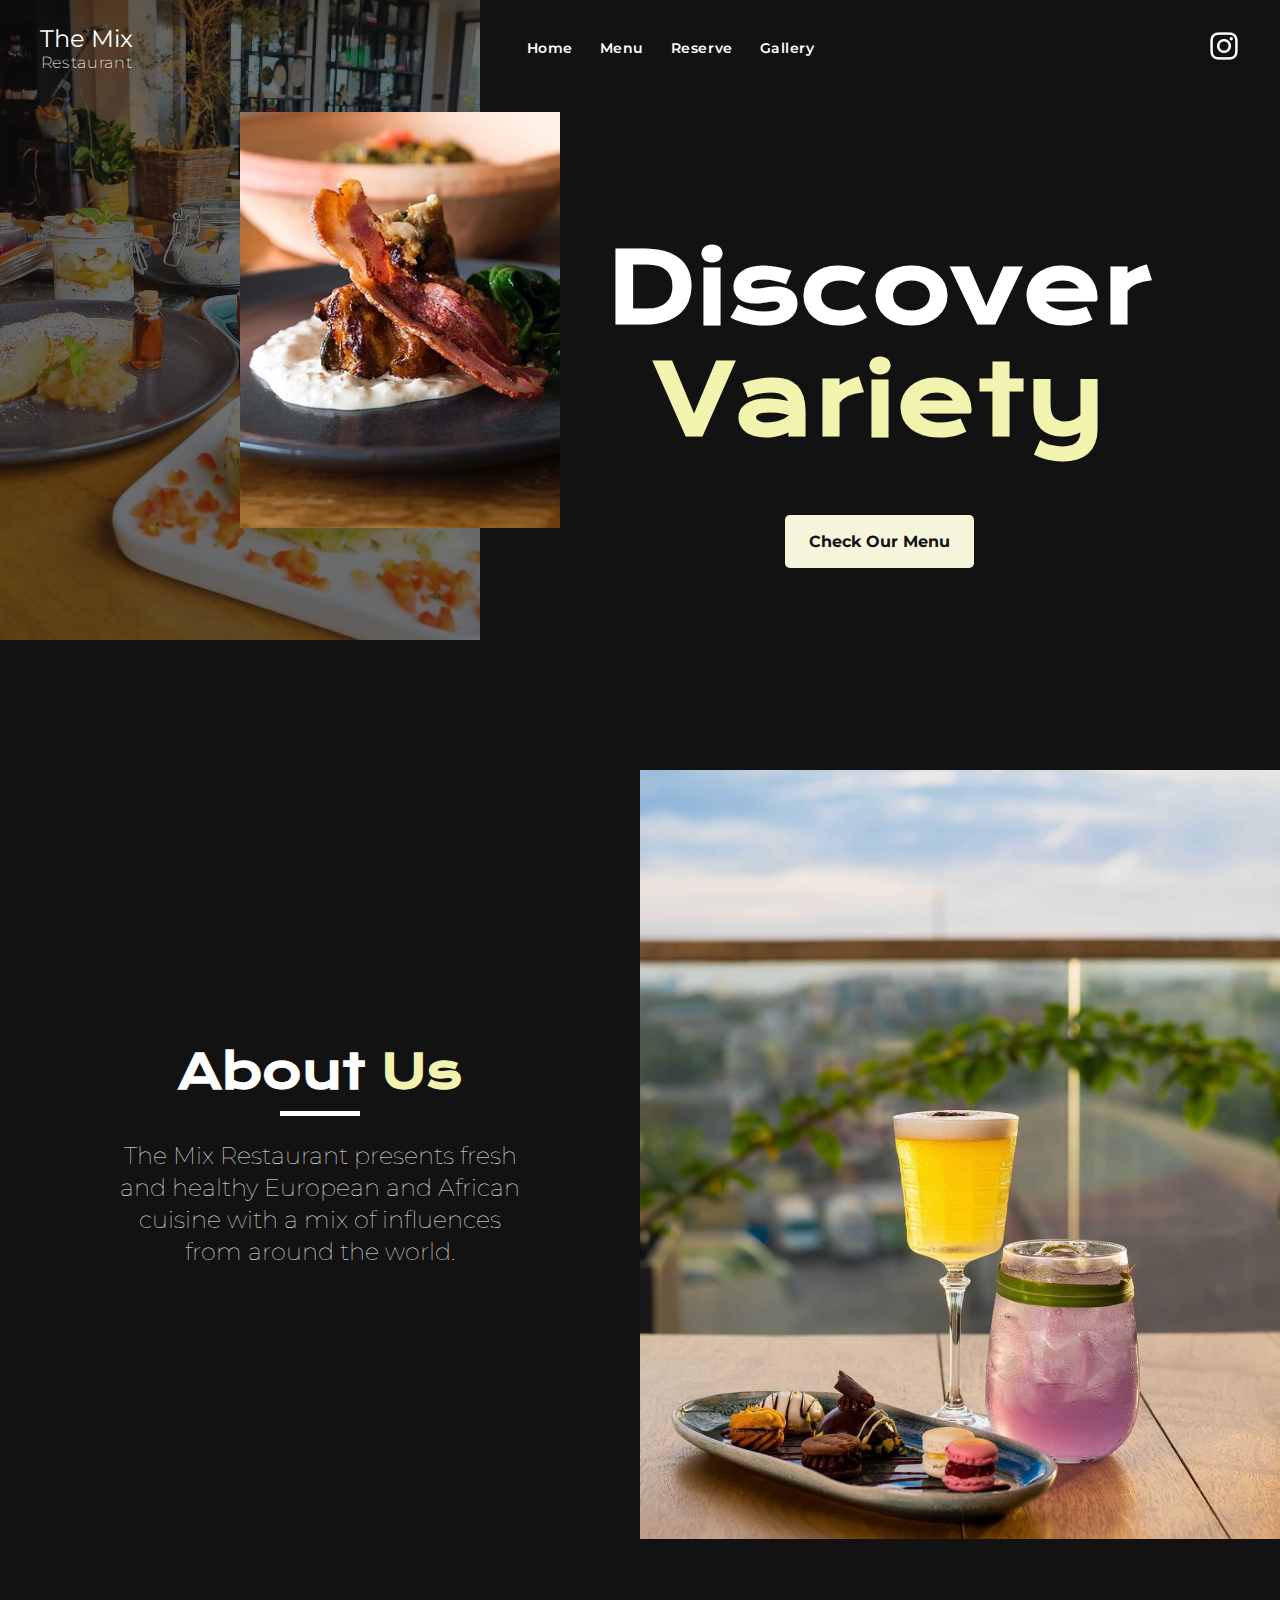
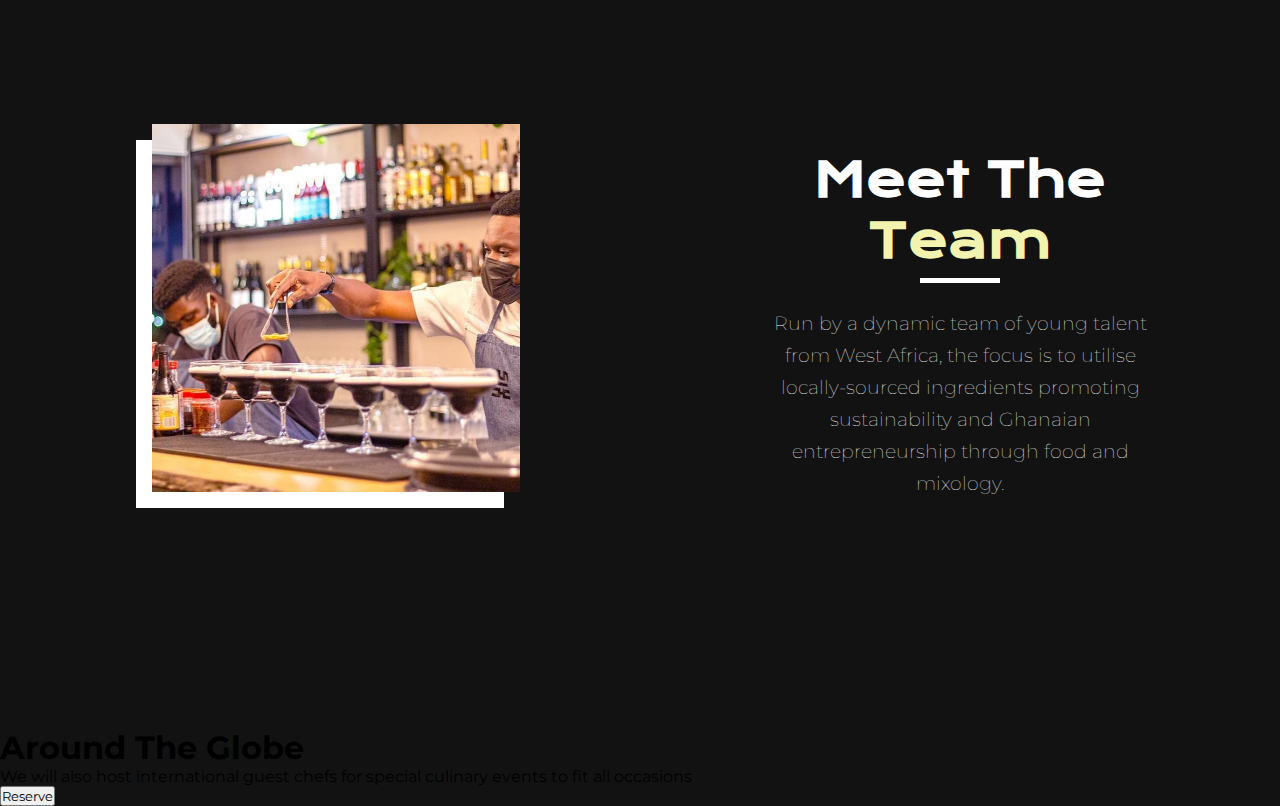
==== commit d6b626cc: "Update index.html" ====
--- a/index.html
+++ b/index.html
@@ -9,6 +9,7 @@
     <link rel="shortcut icon" href="assets/themixlogo.jpg" type="image/x-icon">
 </head>
 <body>
+
 
     <!-- Navbar Section -->
     <navbar class="navbar-section">
@@ -28,6 +29,7 @@
     </navbar>
     <!-- End Of Navbar Section -->
 
+
     <!-- Hero Section -->
     <main class="hero-section">
         <img src="assets/food-image-2.webp" alt="" class="image-bg">
@@ -42,6 +44,7 @@
         </div>
     </main>
     <!-- End Of Hero Section -->
+
 
     <!-- About Us Section-->
     <section class="about-us-section">
@@ -60,6 +63,7 @@
         </div>
     </section>
     <!-- End Of About Us Section-->
+
 
     <!-- Meet The Team Section -->
     <section class="meet-the-team">
@@ -101,11 +105,22 @@
     </section>
     <!-- End Of Meet The Team Section -->
 
+
     <!-- International Section -->
-    <section class="international">
-    
+    <section class="inter">
+        <div class="inter-container">
+            <img src="assets/food-image-4.jpg" alt="" class="inter-bg">
+            <div class="inter-details">
+                <h1 class="inter-title">Around The Globe</h1>
+                <div class="inter-line"></div>
+                <p class="inter-description">We will also host international guest chefs for special culinary events to fit all occasions
+                </p>
+                <a href="https://www.sevenrooms.com/reservations/themix"><button class="inter-button">Reserve</button></a>
+            </div>
+        </div>
     </section>
     <!-- End Of International Section -->
+
 
     <!-- Footer -->
     <!-- <footer class="footer">
@@ -125,4 +140,4 @@
     <!-- End Of Footer -->
 
 </body>
-</html>+</html>
